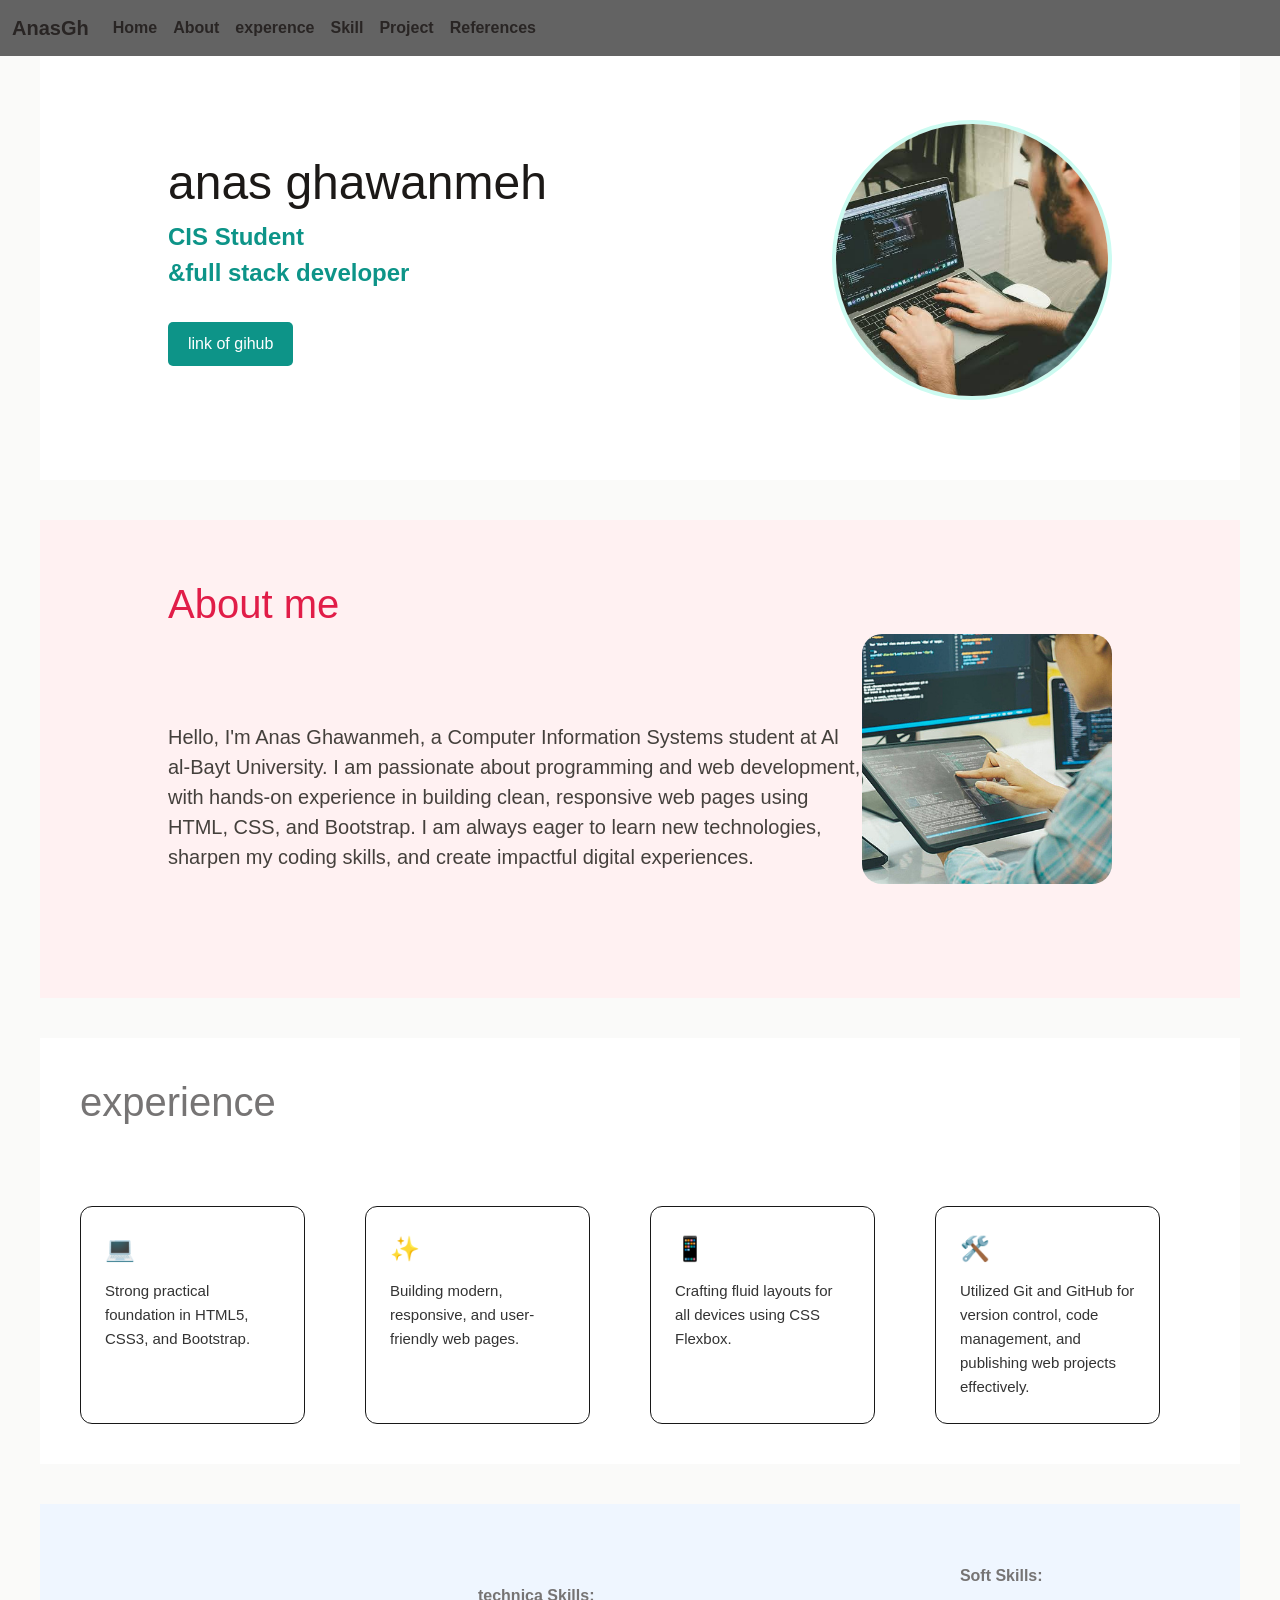
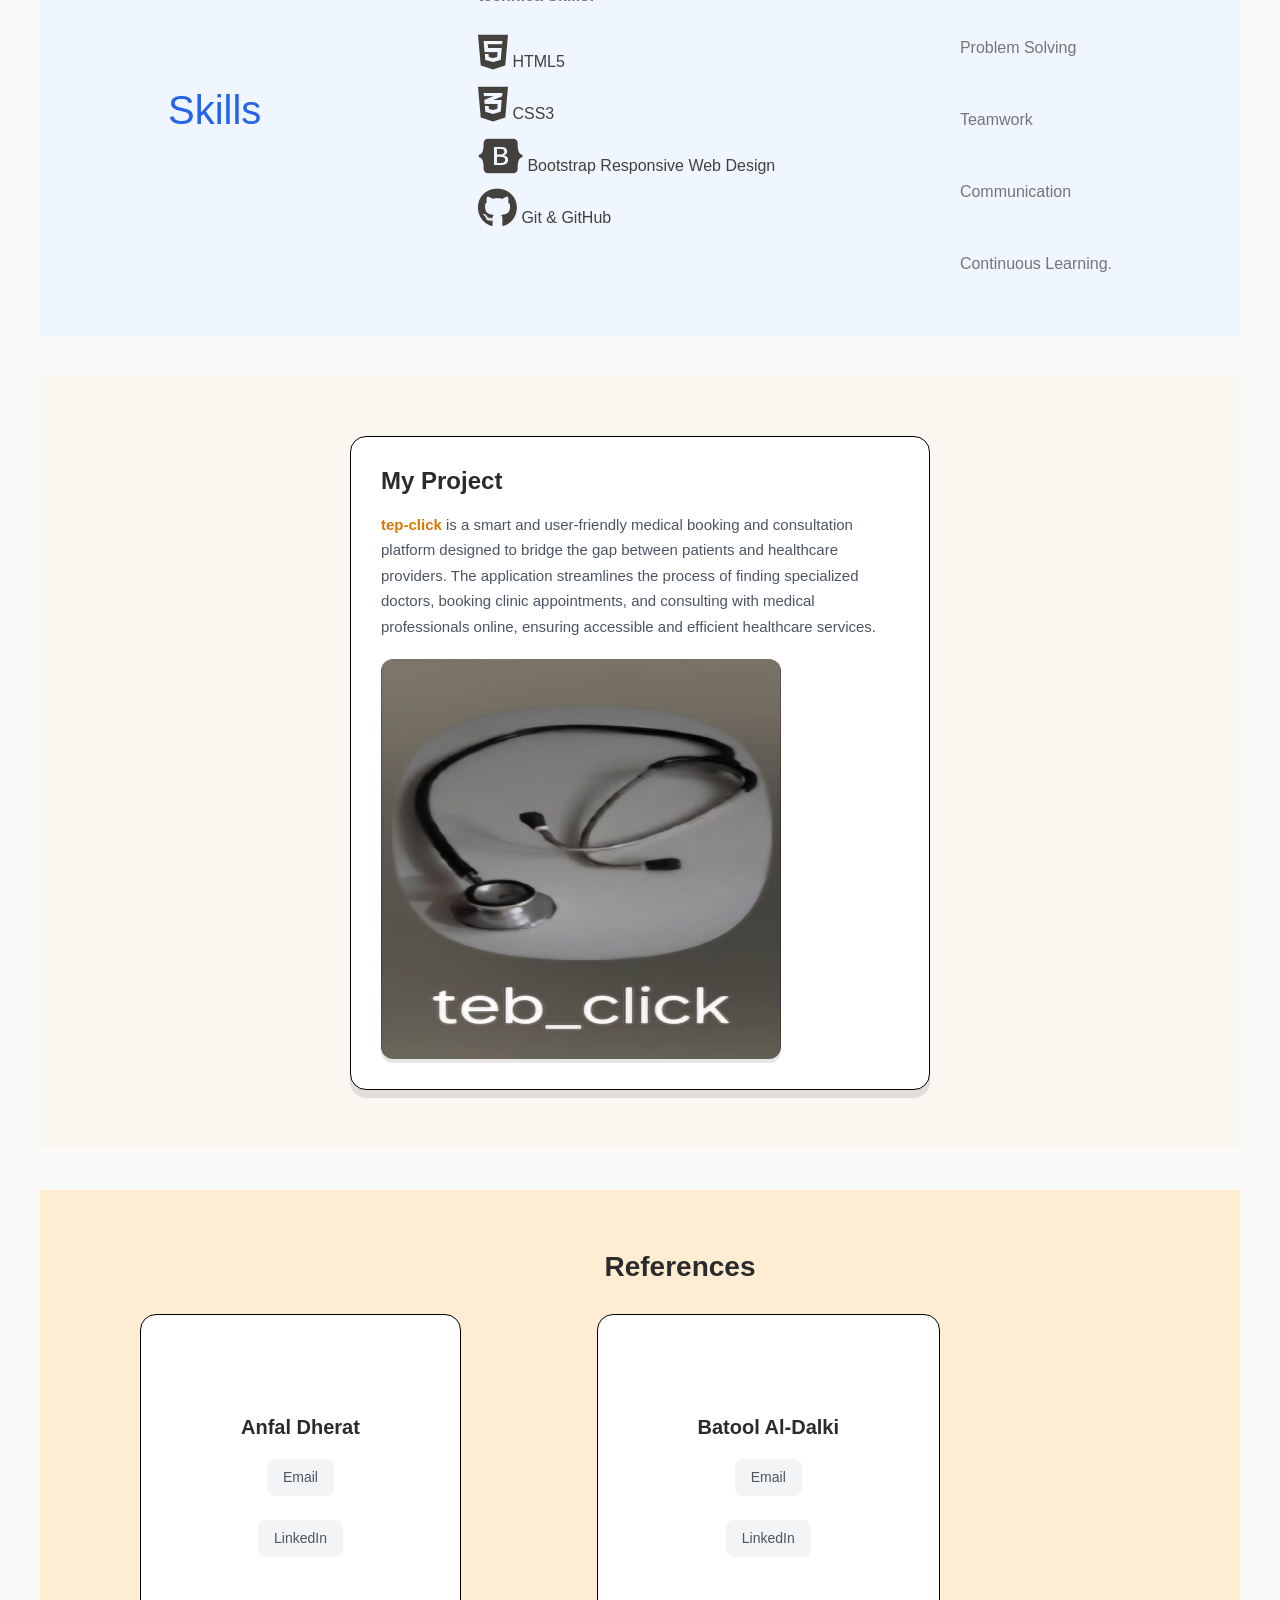
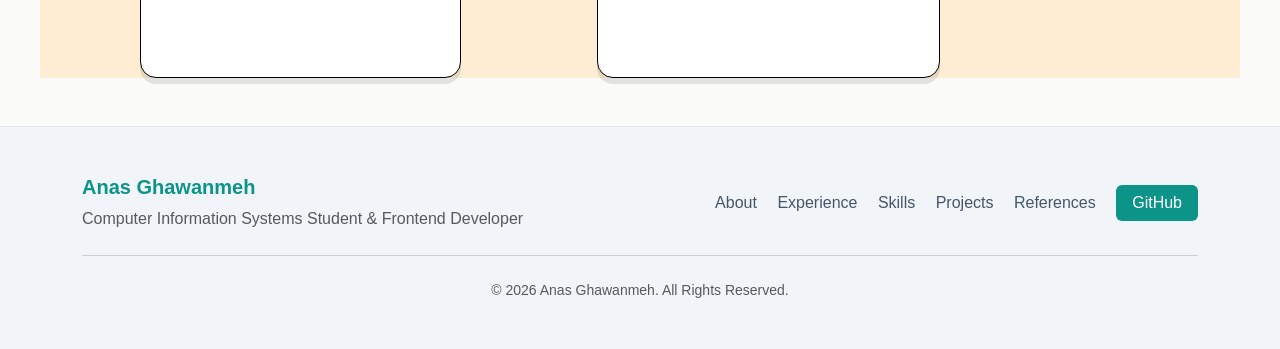
==== index.html @ 887d9730 "update portfolio design, cards, and styling" ====
<!DOCTYPE html>
<html lang="en">
<head>
    <meta charset="UTF-8">
    <meta name="viewport" content="width=device-width, initial-scale=1.0">
    <title>Document</title>

    <link href="https://cdn.jsdelivr.net/npm/bootstrap@5.3.8/dist/css/bootstrap.min.css" rel="stylesheet" integrity="sha384-sRIl4kxILFvY47J16cr9ZwB07vP4J8+LH7qKQnuqkuIAvNWLzeN8tE5YBujZqJLB" crossorigin="anonymous">
        <link rel="stylesheet" href="test.css">
        <link rel="stylesheet"href="https://cdnjs.cloudflare.com/ajax/libs/font-awesome/6.5.0/css/all.min.css">
</head>
<body>
    <nav class="navbar navbar-expand-lg navbar-dark bg-dark fixed-top">
  <div class="container-fluid">
    <a class="navbar-brand" href="#">AnasGh</a>
    <button class="navbar-toggler" type="button" data-bs-toggle="collapse" data-bs-target="#navbarSupportedContent" aria-controls="navbarSupportedContent" aria-expanded="false" aria-label="Toggle navigation">
      <span class="navbar-toggler-icon"></span>
    </button>
    <div class="collapse navbar-collapse" id="navbarSupportedContent">
      <ul class="navbar-nav me-auto mb-2 mb-lg-0">
        <li class="nav-item">
          <a class="nav-link active" aria-current="page" href="#hero-section">Home</a>
        </li>
        <li class="nav-item">
          <a class="nav-link" href="#about-section">About</a>
        </li>
      <li class="nav-item">
          <a class="nav-link" href="#exper">experence</a>
        </li>
         <li class="nav-item">
          <a class="nav-link" href="#skill-section">Skill</a>
        </li>
         <li class="nav-item">
          <a class="nav-link" href="#project">Project</a>
        </li>
        <li class="nav-item">
          <a class="nav-link" href="#references-section">References</a>
        </li>
      </ul>
   
    </div>
  </div>
</nav>

<div class="hero" id="hero-section">
    <div class="herotext">
        <h1>anas ghawanmeh</h1>
        <p>CIS Student <br>&full stack developer</p>
        <a href="https://github.com/"  class="herobutton">link of gihub</a>
    </div>
    <div  class="heroimage">
        <image src="images.jpg">
    </div>
</div>


<div class="about" id="about-section">
    <div>
        <h1>About me</h1>
        <br>
        <p>Hello, I'm Anas Ghawanmeh, a Computer Information Systems student at Al al-Bayt University. I am passionate about programming and web development, with hands-on experience in building clean, responsive web pages using HTML, CSS, and Bootstrap. I am always eager to learn new technologies, sharpen my coding skills, and create impactful digital experiences.</p>
    </div>
    <div>
        <img src="about.jpg" alt="about">
    </div>
</div>
<div class="experienceH" id="exper">
<h1>experience</h1>
<div class="experience-container">
    
    <!-- الكارت الأول -->
    <div class="card">
        <div class="card-icon">💻</div>
        <p>Strong practical foundation in HTML5, CSS3, and Bootstrap.</p>
    </div>

    <!-- الكارت الثاني -->
    <div class="card">
        <div class="card-icon">✨</div>
        <p>Building modern, responsive, and user-friendly web pages.</p>
    </div>

    <!-- الكارت الثالث -->
    <div class="card">
        <div class="card-icon">📱</div>
        <p>Crafting fluid layouts for all devices using CSS Flexbox.</p>
    </div>

    <!-- الكارت الرابع -->
    <div class="card">
        <div class="card-icon">🛠️</div>
        <p>Utilized Git and GitHub for version control, code management, and publishing web projects effectively.</p>
    </div>
</div>
</div>
<div  class="skill" id="skill-section">

<div class="">

    <h1 class="h1skill">Skills</h1>
    </div>

    <div>
<ul>
        <strong>technica Skills:</strong>
        <br>
        <br>

         <li>
                <i class="fa-brands fa-html5"></i>
                HTML5
            </li >
      
       

            <li>
                <i class="fa-brands fa-css3-alt"></i>
                CSS3
            </li>
        

            <li>
                <i class="fa-brands fa-bootstrap" ></i>
                Bootstrap Responsive Web Design
            </li>
       

            <li>
                <i class="fa-brands fa-github"></i>
                Git & GitHub
            </li>
            
</ul>
</div>
<div>
  <ui>
          <strong>Soft Skills:</strong> 
          <br>
          <br>
           <br>
           Problem Solving
            <br>
             <br>
             <br>
          Teamwork
          <br>
           <br>
            <br> 
            Communication 
            <br>
             <br>
              <br>
              Continuous Learning.
      </ui> 

</div>
</div>


<div class="project-section" id="project">
    <div class="project-card">
        <h2>My Project</h2>
        <p>
            <span class="project-title">tep-click</span> is a smart and user-friendly medical booking and consultation platform designed to bridge the gap between patients and healthcare providers. The application streamlines the process of finding specialized doctors, booking clinic appointments, and consulting with medical professionals online, ensuring accessible and efficient healthcare services.
        </p>
        <div class="project-image-container">
            <img src="tep.jpeg" alt="tep-click">
        </div>
    </div>
</div>




<section class="references-section" id="references-section">
    <div class="references-header">
        <h2>References</h2>
    </div>
    
    <div class="references">
        
        <div class="reference-card">
            <h3>Anfal Dherat</h3>
            <p>
                <a href="mailto:gt.anfal.daharat@orange.com" class="ref-link">Email</a>
            </p>
            <p>
                <a href="https://www.linkedin.com/in/anfal-dherat/" target="_blank" class="ref-link">LinkedIn</a>
            </p>
        </div>

        
        <div class="reference-card">
            <h3>Batool Al-Dalki</h3>
            <p>
                <a href="mailto:gt.batool.aldalki@orange.com" class="ref-link">Email</a>
            </p>
            <p>
                <a href="https://www.linkedin.com/in/batool-walid-b33894228?utm_source=share_via&utm_content=profile&utm_medium=member_ios" target="_blank" class="ref-link">LinkedIn</a>
            </p>
        </div>
    </div>
</section>

<footer class="footer py-5 mt-5">
    <div class="container">
        <div class="row align-items-center">
            
            <div class="col-md-6 text-center text-md-start mb-3 mb-md-0">
                <h5 class="footer-brand mb-2">Anas Ghawanmeh</h5>
                <p class="text-muted mb-0">Computer Information Systems Student & Frontend Developer</p>
            </div>
            
            
            <div class="col-md-6 text-center text-md-end">
                <a href="#about-section" class="footer-link me-3">About</a>
                <a href="#exper" class="footer-link me-3">Experience</a>
                <a href="#skill-section" class="footer-link me-3">Skills</a>
                <a href="#project" class="footer-link me-3">Projects</a>
                <a href="#references-section" class="footer-link me-3">References</a>


                <a href="https://github.com/" target="_blank" class="footer-btn">GitHub</a>
            </div>
        </div>
        
        <hr class="my-4 text-muted">
        
       
        <div class="row">
            <div class="col text-center">
                <p class="text-muted small mb-0">&copy; 2026 Anas Ghawanmeh. All Rights Reserved.</p>
            </div>
        </div>
    </div>
</footer>







<script src="https://cdn.jsdelivr.net/npm/bootstrap@5.0.2/dist/js/bootstrap.bundle.min.js" integrity="sha384-MrcW6ZMFYlzcLA8Nl+NtUVF0sA7MsXsP1UyJoMp4YLEuNSfAP+JcXn/tWtIaxVXM" crossorigin="anonymous"></script>

</body>
</html>
---- test.css ----
body {
    background-color: #fafaf9;
    color: #767474;
    font-family: Arial, sans-serif;
    margin: 0;
    padding: 0;
    
}

/* navbar */
.navbar {
    background-color: #636363 !important;
    
}
.navbar-brand, .nav-link {
    color: #292524 !important;
    font-weight: 600;
    
}
.nav-link:hover {
    color: #0d9488 !important;
}

/*hero*/
.hero {
    margin-top: 70px;
    margin: 40px;
    display: flex;
    justify-content: space-between;
    align-items: center;
    padding: 80px 10%;
    background-color: #ffffff;
}
.hero:hover{
     transform: translateY(20px);
     box-shadow:0 12px  rgba(0, 0, 0, 0.1);
}
.herotext h1 {
    color: #1c1917;
    font-size: 3rem;
}
.herotext p {
    color: #0d9488; 
    font-size: 1.5rem;
    font-weight: bold;
}
.herobutton {
    background-color: #0d9488;
    color: white;
    padding: 10px 20px;
    text-decoration: none;
    border-radius: 5px;
    display: inline-block;
    margin-top: 15px;
}
.herobutton:hover{
    background-color: #1c1917;
}
.heroimage img {
    width: 280px;
    height: 280px;
    border-radius: 50%;
    object-fit: cover;
    border: 4px solid #ccfbf1;
}
.heroimage img:hover{
     border: 10px solid #ccfbf1;
     width: 300px;
    height: 300px;
    transition: ease 100ms;
}

/* about*/
.about {
    margin: 40px;
    display: flex;
    justify-content: space-between;
    align-items: center;
    padding: 60px 10%;
    background-color: #fff1f2; 
}
.about:hover{
    transform: translateY(-6px);
    box-shadow:0 12px  rgba(0, 0, 0, 0.1);
}
.about h1 {
    color: #e11d48; 
    margin-bottom: 20px;
}
.about p {
    color: #44403c;
    font-size: 20px;
    padding: 50px 0
}
.about img {
    width: 250px;
    height: 250px;
    border-radius: 20px;
    object-fit: cover;
}
.about img:hover{
    
     width: 300px;
    height: 300px;
    transition: ease 1000ms;
   
}


/* Experience*/

.experienceH{
 margin: 40px;
  background-color: #ffffff;
  padding: 40px;
}
.experienceH h1{
    margin-bottom: 80px;
}
.experienceH:hover{
   transform: translateY(-6px);
    box-shadow: 0 12px  rgba(0, 0, 0, 0.1);
}
.experience-container {
   
    display: flex;
    justify-content: space-between;
    gap: 20px;
  
}
.card {
    width: 50%;
    background-color: #ffffff;
    padding: 24px;
    border-radius: 12px;
    
    
    border: 1px solid rgb(24, 24, 24);
    margin-right: 40px;
}
.card:hover {
    transform: translateY(-6px);
    box-shadow: 0 12px rgba(0, 0, 0, 0.1);
    transition: transform 0.3s ease, box-shadow 0.3s ease;
    box-shadow:  rgba(0, 0, 0, 0.1);
}
.card-icon {
    font-size: 24px;
    margin-bottom: 12px;
}
.card p {
    color: #333333;
    font-size: 15px;
    line-height: 1.6;
    margin: 0;
}


/* Skills*/
.skill {
    margin: 40px;
    display: flex;
    justify-content: space-between;
    align-items: center;
    padding: 60px 10%;
    background-color: #eff6ff;
}
.skill:hover{
    transform: translateY(-6px);
    box-shadow:0 12px  rgba(0, 0, 0, 0.1);
    transition: transform 0.3s ease, box-shadow 0.3s ease;
    box-shadow:  rgba(0, 0, 0, 0.1);
}
.skill div{
    display: flex;
    flex-direction: row;
}
.skill h1 {
    color: #2563eb; 
    margin-bottom: 20px;
}
.skill li {
    color: #44403c;
    margin-bottom: 10px;
     list-style-type: none;
}
.skill img {
    width: 280px;
    height: 280px;
    border-radius: 20px;
    object-fit: cover;
}
.fa-brands{
    font-size: 40px;
}

/* project*/

.project-section {
    background-color: #faf6f0; 
    padding: 60px 20px;
    display: flex;
    justify-content: center;
    align-items: center;
    margin: 40px;
    
}
.project-section:hover{
    transform: translate(-6px);
    box-shadow: 0 8px  rgba(0, 0, 0, 0.1);
     transition: transform 0.3s ease, box-shadow 0.3s ease;
}


.project-card {
    background-color: #ffffff; 
    width: 50%;
    max-width: 600px; 
    padding: 30px;
    border-radius: 16px;
    box-shadow: 0 8px  rgba(0, 0, 0, 0.1);
    border: 1px solid rgb(0, 0, 0);
    transition: transform 0.3s ease, box-shadow 0.3s ease;
}


.project-card:hover {
    transform: translateY(-6px);
    box-shadow: 0 14px  rgba(0, 0, 0, 0.1);
    transition: transform 0.3s ease, box-shadow 0.3s ease;
}
.project-card h2 {
    color: #2b2b2b;
    font-size: 24px;
    margin-bottom: 16px;
    font-weight: bold;
}
.project-title {
    color: #d97706; 
    font-weight: bold;
}
.project-card p {
    color: #4b5563;
    font-size: 15px;
    line-height: 1.7;
    margin-bottom: 20px;
}
.project-image-container img {
    width: 400px;
    height: 400px;
    border-radius: 12px;
    display: block;
    box-shadow: 0 4px  rgba(0, 0, 0, 0.1);
}



/* refrence*/

.references-section {
    background-color: #feedd3; 
    padding: 60px 20px 0px 100px;
    margin: 40px;
}
.references-section:hover{
     transform: translate(-6px);
    box-shadow: 0 8px  rgba(0, 0, 0, 0.1);
     transition: transform 0.3s ease, box-shadow 0.3s ease;
}

.references-header {
    text-align: center;
    margin-bottom: 30px;
}

.references-header h2 {
    color: #2b2b2b;
    font-size: 28px;
    font-weight: bold;
}

.references {
    display: flex;
    justify-content: space-between;
    max-width: 800px;
    
}

.reference-card {
    background-color: #ffffff; 
    padding: 100px;
    border-radius: 16px;
    box-shadow: 0 6px  rgba(0, 0, 0, 0.1);
    border: 1px solid rgb(0, 0, 0);
    transition: transform 0.3s ease, box-shadow 0.3s ease;
    text-align: center;
}


.reference-card:hover {
    transform: translateY(-6px);
    box-shadow: 0 12px 25px rgba(0, 0, 0, 0.1);
}

/* تنسيق اسم الكوتش داخل الكارت */
.reference-card h3 {
    color: #2b2b2b;
    font-size: 20px;
    margin-bottom: 16px;
    font-weight: bold;
}
.ref-link {
    display: inline-block;
    background-color: #f3f4f6;
    color: #4b5563;
    padding: 8px 16px;
    border-radius: 8px;
    text-decoration: none;
    font-size: 14px;
    font-weight: 500;
    margin: 4px 0;
}

.ref-link:hover {
    background-color: #d97706; /* لون مميز عند تمرير الماوس */
    color: #ffffff;
}
/*footer*/
.footer {
    background-color: #f1f5f9; 
    border-top: 1px solid #e2e8f0;
    color: #334155;
}

.footer-brand {
    color: #0d9488; 
    font-weight: bold;
}

.footer-link {
    color: #475569;
    text-decoration: none;
    font-weight: 500;
    transition: 0.3s;
}

.footer-link:hover {
    color: #0d9488;
}

.footer-btn {
    background-color: #0d9488;
    color: white;
    padding: 6px 16px;
    border-radius: 6px;
    text-decoration: none;
    font-weight: 500;
    transition: 0.3s;
    display: inline-block;
}

.footer-btn:hover {
    background-color: #0f766e;
    color: white;
}

@media (max-width: 768px) {
    .hero, .about, .experience-container, .skill, .references,.reference-card ,.card {
        flex-direction: column;
        text-align: center;
        padding: 5%;
    }
    .heroimage, .about img, .experence img, .skill img, .project img, .references img {
        margin-bottom: 40px;
    }
    .references a{
        margin-bottom: 10px;
        padding: 5px;
    }
    .project-image-container img{
        width: 100px;
        height: 100px;
    }
    .project-card{
        padding-right: 160px;
    }
    .reference-card{
        padding: 80px;
    }
    .references-section{
       padding: 40px;
    }
    
}
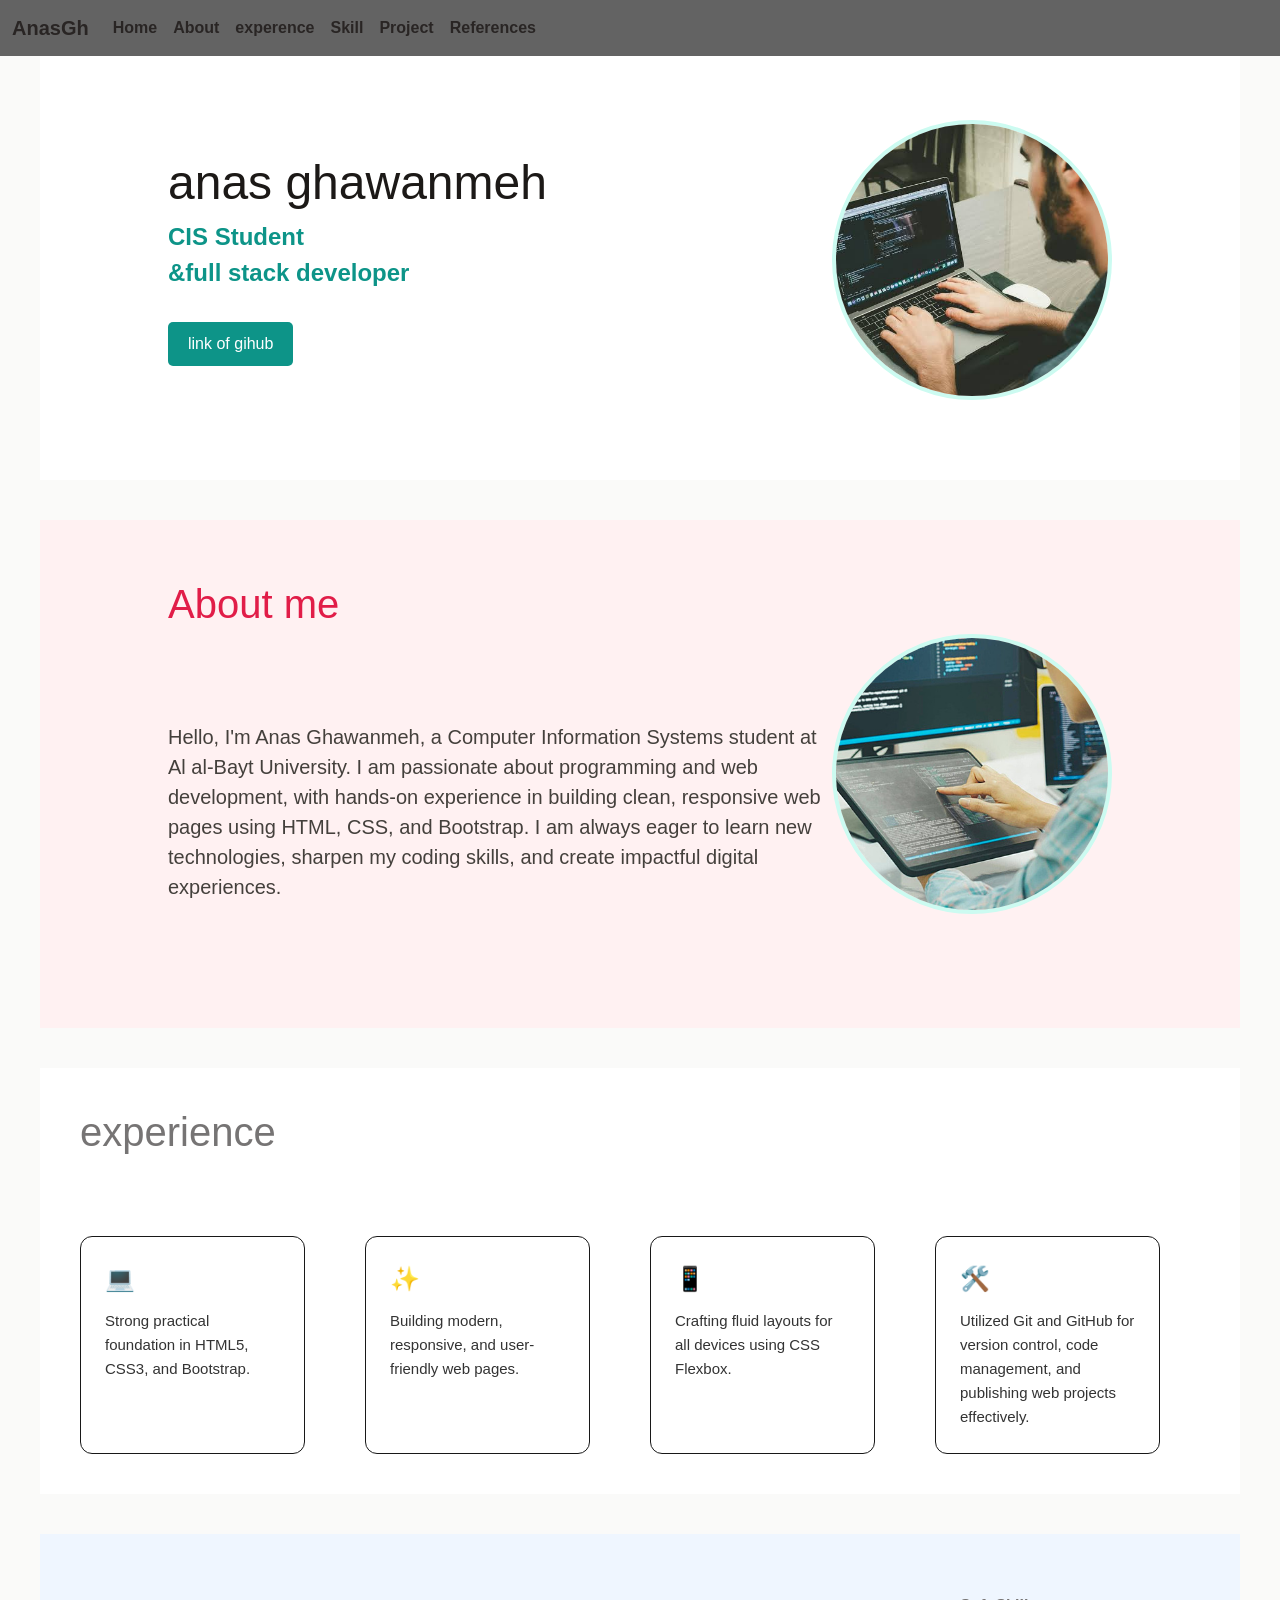
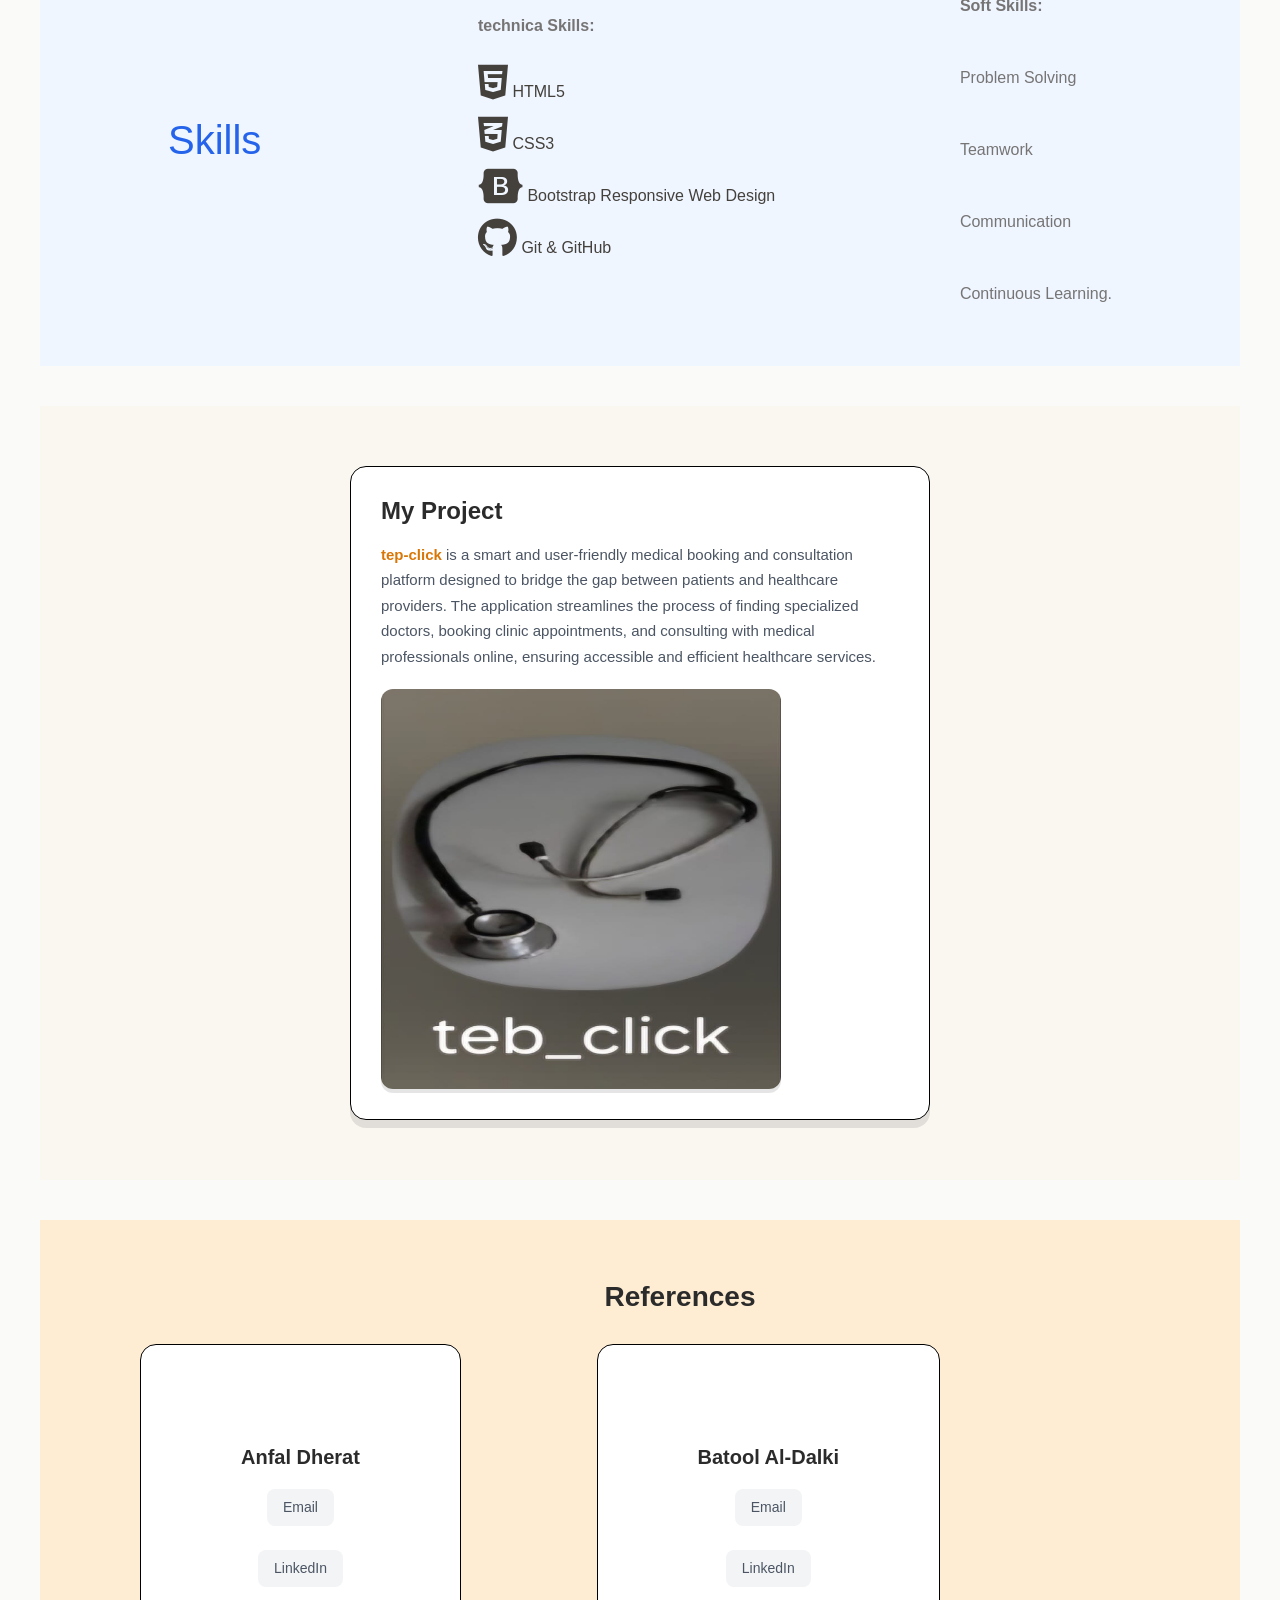
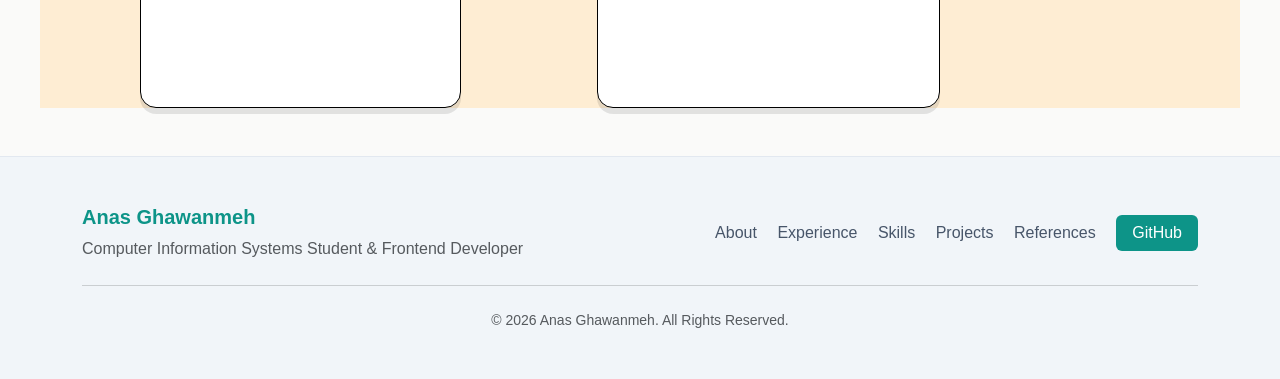
==== commit 51887ca5: "update portfolio design, cards, and styling" ====
--- a/index.html
+++ b/index.html
@@ -68,25 +68,25 @@
 <h1>experience</h1>
 <div class="experience-container">
     
-    <!-- الكارت الأول -->
+    
     <div class="card">
         <div class="card-icon">💻</div>
         <p>Strong practical foundation in HTML5, CSS3, and Bootstrap.</p>
     </div>
 
-    <!-- الكارت الثاني -->
+    
     <div class="card">
         <div class="card-icon">✨</div>
         <p>Building modern, responsive, and user-friendly web pages.</p>
     </div>
 
-    <!-- الكارت الثالث -->
+    
     <div class="card">
         <div class="card-icon">📱</div>
         <p>Crafting fluid layouts for all devices using CSS Flexbox.</p>
     </div>
 
-    <!-- الكارت الرابع -->
+    
     <div class="card">
         <div class="card-icon">🛠️</div>
         <p>Utilized Git and GitHub for version control, code management, and publishing web projects effectively.</p>
--- a/test.css
+++ b/test.css
@@ -34,8 +34,7 @@
 }
 .hero:hover{
      transform: translateY(20px);
-     box-shadow:0 12px  rgba(0, 0, 0, 0.1);
-}
+box-shadow: 0 12px 24px rgba(0, 0, 0, 0.1);}
 .herotext h1 {
     color: #1c1917;
     font-size: 3rem;
@@ -71,6 +70,7 @@
     transition: ease 100ms;
 }
 
+
 /* about*/
 .about {
     margin: 40px;
@@ -82,7 +82,7 @@
 }
 .about:hover{
     transform: translateY(-6px);
-    box-shadow:0 12px  rgba(0, 0, 0, 0.1);
+    box-shadow: 0 12px 24px rgba(0, 0, 0, 0.1);
 }
 .about h1 {
     color: #e11d48; 
@@ -94,16 +94,18 @@
     padding: 50px 0
 }
 .about img {
-    width: 250px;
-    height: 250px;
-    border-radius: 20px;
+    width: 280px;
+    height: 280px;
+    border-radius: 50%;
     object-fit: cover;
+    border: 4px solid #ccfbf1;
 }
 .about img:hover{
     
+    border: 10px solid #ccfbf1;
      width: 300px;
     height: 300px;
-    transition: ease 1000ms;
+    transition: ease 100ms;
    
 }
 
@@ -120,8 +122,7 @@
 }
 .experienceH:hover{
    transform: translateY(-6px);
-    box-shadow: 0 12px  rgba(0, 0, 0, 0.1);
-}
+box-shadow: 0 12px 24px rgba(0, 0, 0, 0.1);}
 .experience-container {
    
     display: flex;
@@ -143,7 +144,7 @@
     transform: translateY(-6px);
     box-shadow: 0 12px rgba(0, 0, 0, 0.1);
     transition: transform 0.3s ease, box-shadow 0.3s ease;
-    box-shadow:  rgba(0, 0, 0, 0.1);
+    box-shadow: 0 12px 24px rgba(0, 0, 0, 0.1);
 }
 .card-icon {
     font-size: 24px;
@@ -170,7 +171,7 @@
     transform: translateY(-6px);
     box-shadow:0 12px  rgba(0, 0, 0, 0.1);
     transition: transform 0.3s ease, box-shadow 0.3s ease;
-    box-shadow:  rgba(0, 0, 0, 0.1);
+    box-shadow: 0 12px 24px rgba(0, 0, 0, 0.1);
 }
 .skill div{
     display: flex;
@@ -207,9 +208,10 @@
     
 }
 .project-section:hover{
-    transform: translate(-6px);
-    box-shadow: 0 8px  rgba(0, 0, 0, 0.1);
-     transition: transform 0.3s ease, box-shadow 0.3s ease;
+    transform: translateY(-6px);
+    box-shadow:0 12px  rgba(0, 0, 0, 0.1);
+    transition: transform 0.3s ease, box-shadow 0.3s ease;
+    box-shadow: 0 12px 24px rgba(0, 0, 0, 0.1);
 }
 
 
@@ -227,7 +229,7 @@
 
 .project-card:hover {
     transform: translateY(-6px);
-    box-shadow: 0 14px  rgba(0, 0, 0, 0.1);
+    box-shadow: 0 12px 24px rgba(0, 0, 0, 0.1);
     transition: transform 0.3s ease, box-shadow 0.3s ease;
 }
 .project-card h2 {
@@ -264,9 +266,10 @@
     margin: 40px;
 }
 .references-section:hover{
-     transform: translate(-6px);
-    box-shadow: 0 8px  rgba(0, 0, 0, 0.1);
-     transition: transform 0.3s ease, box-shadow 0.3s ease;
+     transform: translateY(-6px);
+    box-shadow:0 12px  rgba(0, 0, 0, 0.1);
+    transition: transform 0.3s ease, box-shadow 0.3s ease;
+    box-shadow: 0 12px 24px rgba(0, 0, 0, 0.1);
 }
 
 .references-header {
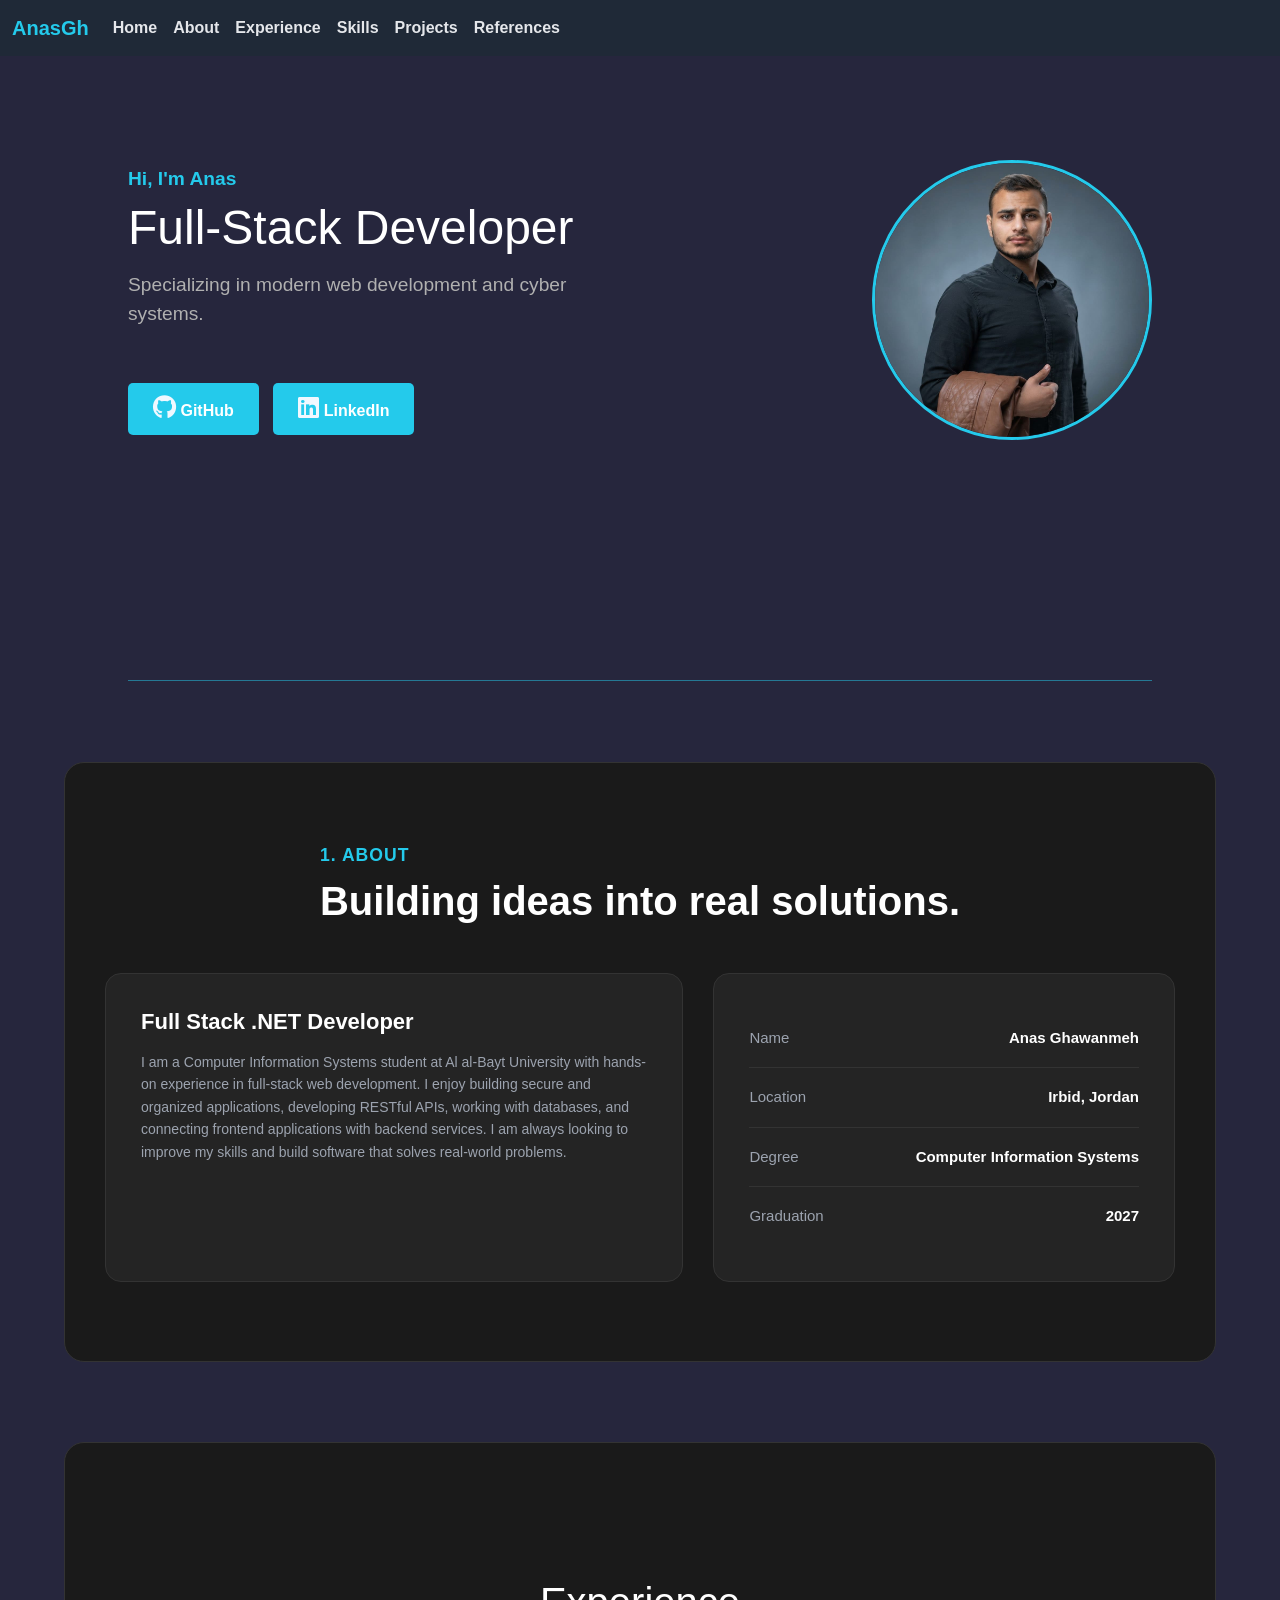
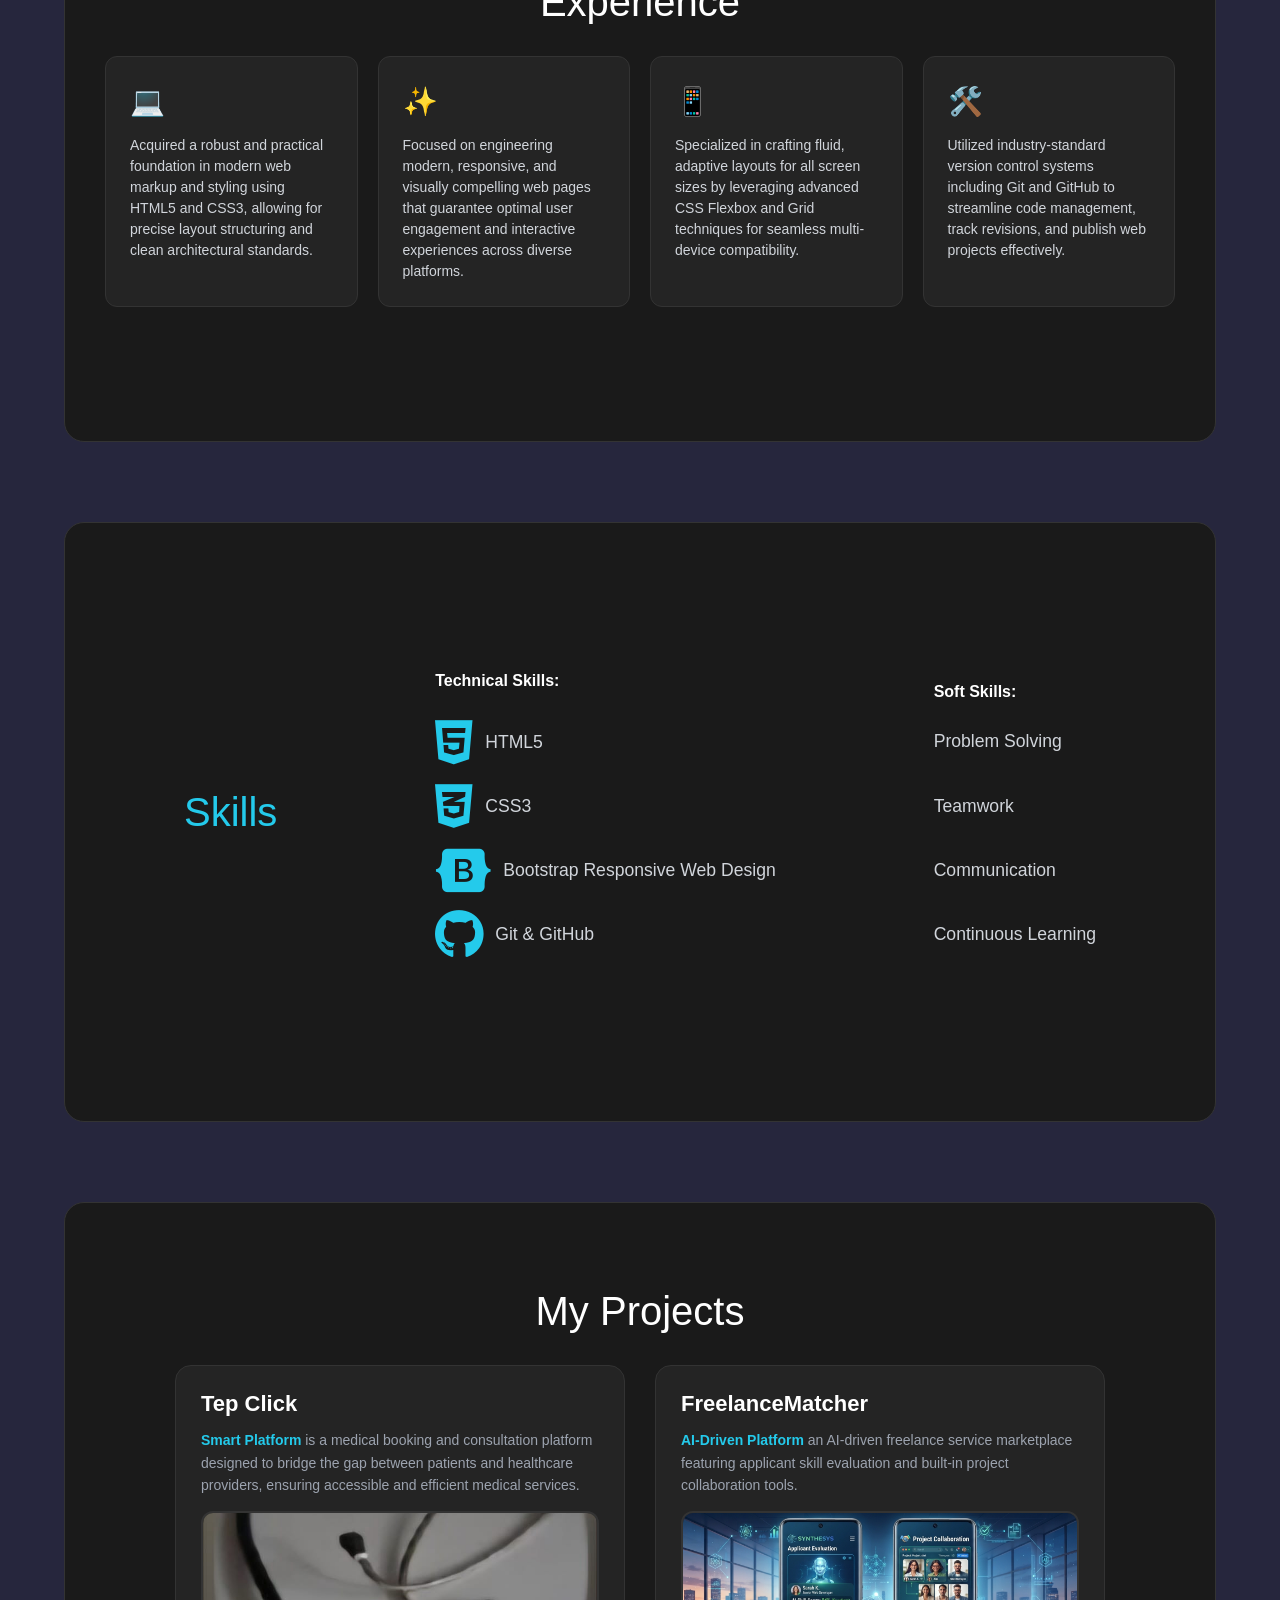
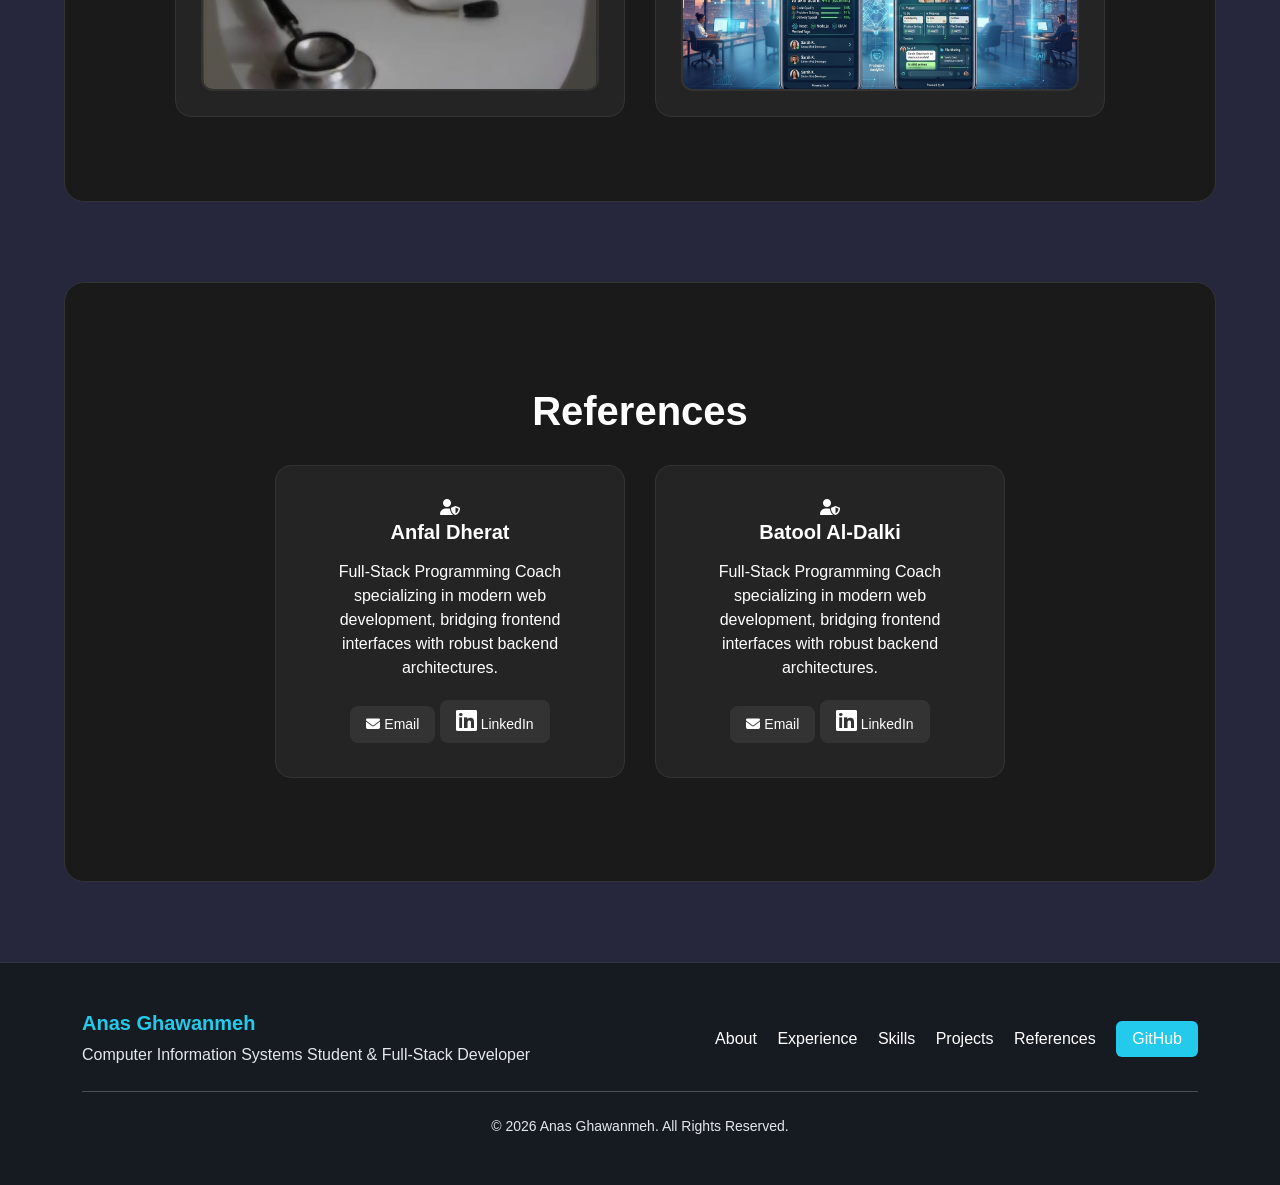
==== commit ab2fac8d: "update portfolio cards and styles" ====
--- a/index.html
+++ b/index.html
@@ -3,14 +3,19 @@
 <head>
     <meta charset="UTF-8">
     <meta name="viewport" content="width=device-width, initial-scale=1.0">
-    <title>Document</title>
-
+    <title>Anas Ghawanmeh - Portfolio</title>
+
+    
     <link href="https://cdn.jsdelivr.net/npm/bootstrap@5.3.8/dist/css/bootstrap.min.css" rel="stylesheet" integrity="sha384-sRIl4kxILFvY47J16cr9ZwB07vP4J8+LH7qKQnuqkuIAvNWLzeN8tE5YBujZqJLB" crossorigin="anonymous">
-        <link rel="stylesheet" href="test.css">
-        <link rel="stylesheet"href="https://cdnjs.cloudflare.com/ajax/libs/font-awesome/6.5.0/css/all.min.css">
+    
+    <link rel="stylesheet" href="test.css">
+    
+    <link rel="stylesheet" href="https://cdnjs.cloudflare.com/ajax/libs/font-awesome/6.4.0/css/all.min.css">
 </head>
 <body>
-    <nav class="navbar navbar-expand-lg navbar-dark bg-dark fixed-top">
+
+<!-- Navbar -->
+<nav class="navbar navbar-expand-lg navbar-dark bg-dark fixed-top">
   <div class="container-fluid">
     <a class="navbar-brand" href="#">AnasGh</a>
     <button class="navbar-toggler" type="button" data-bs-toggle="collapse" data-bs-target="#navbarSupportedContent" aria-controls="navbarSupportedContent" aria-expanded="false" aria-label="Toggle navigation">
@@ -24,209 +29,209 @@
         <li class="nav-item">
           <a class="nav-link" href="#about-section">About</a>
         </li>
-      <li class="nav-item">
-          <a class="nav-link" href="#exper">experence</a>
-        </li>
-         <li class="nav-item">
-          <a class="nav-link" href="#skill-section">Skill</a>
-        </li>
-         <li class="nav-item">
-          <a class="nav-link" href="#project">Project</a>
+        <li class="nav-item">
+          <a class="nav-link" href="#exper">Experience</a>
+        </li>
+        <li class="nav-item">
+          <a class="nav-link" href="#skill-section">Skills</a>
+        </li>
+        <li class="nav-item">
+          <a class="nav-link" href="#project">Projects</a>
         </li>
         <li class="nav-item">
           <a class="nav-link" href="#references-section">References</a>
         </li>
       </ul>
-   
     </div>
   </div>
 </nav>
 
+<!-- Hero -->
 <div class="hero" id="hero-section">
     <div class="herotext">
-        <h1>anas ghawanmeh</h1>
-        <p>CIS Student <br>&full stack developer</p>
-        <a href="https://github.com/"  class="herobutton">link of gihub</a>
-    </div>
-    <div  class="heroimage">
-        <image src="images.jpg">
-    </div>
-</div>
-
-
+        <p class="greeting">Hi, I'm Anas</p>
+        <h1>Full-Stack Developer</h1>
+        <p class="description">Specializing in modern web development and cyber systems.</p>
+        <br>
+        
+        <a href="https://github.com/" class="herobutton" target="_blank">
+            <i style="color: aliceblue;"class="fa-brands fa-github"></i> GitHub
+        </a>
+        
+        <a href="https://linkedin.com/" class="herobutton" target="_blank" style="margin-left: 10px;">
+            <i style="color: aliceblue;" class="fa-brands fa-linkedin"></i> LinkedIn
+        </a>
+    </div>
+    <div class="heroimage">
+        <img src="ِِِAnas.jpeg" alt="Developer Profile">
+    </div>
+</div>
+
+<hr class="HR">
+
+<!-- About  -->
 <div class="about" id="about-section">
-    <div>
-        <h1>About me</h1>
-        <br>
-        <p>Hello, I'm Anas Ghawanmeh, a Computer Information Systems student at Al al-Bayt University. I am passionate about programming and web development, with hands-on experience in building clean, responsive web pages using HTML, CSS, and Bootstrap. I am always eager to learn new technologies, sharpen my coding skills, and create impactful digital experiences.</p>
-    </div>
-    <div>
-        <img src="about.jpg" alt="about">
-    </div>
-</div>
+    <div class="about_title">
+        <p class="about-tag">1. ABOUT</p>
+        <h2>Building ideas into real solutions.</h2>
+    </div>
+    
+    <div class="container_about">
+        <div class="square1_about">
+            <h2>Full Stack .NET Developer</h2>
+            <p>I am a Computer Information Systems student at Al al-Bayt University with hands-on experience in full-stack web development. I enjoy building secure and organized applications, developing RESTful APIs, working with databases, and connecting frontend applications with backend services. I am always looking to improve my skills and build software that solves real-world problems.</p>
+        </div>
+        
+        <div class="square2_about">
+            <div class="info-row">
+                <span class="info-label">Name</span>
+                <span class="info-value">Anas Ghawanmeh</span>
+            </div>
+            <div class="info-row">
+                <span class="info-label">Location</span>
+                <span class="info-value">Irbid, Jordan</span>
+            </div>
+            <div class="info-row">
+                <span class="info-label">Degree</span>
+                <span class="info-value">Computer Information Systems</span>
+            </div>
+            <div class="info-row">
+                <span class="info-label">Graduation</span>
+                <span class="info-value">2027</span>
+            </div>
+        </div>
+    </div>
+</div>
+<!-- Experience -->
 <div class="experienceH" id="exper">
-<h1>experience</h1>
-<div class="experience-container">
-    
-    
-    <div class="card">
-        <div class="card-icon">💻</div>
-        <p>Strong practical foundation in HTML5, CSS3, and Bootstrap.</p>
-    </div>
-
-    
-    <div class="card">
-        <div class="card-icon">✨</div>
-        <p>Building modern, responsive, and user-friendly web pages.</p>
-    </div>
-
-    
-    <div class="card">
-        <div class="card-icon">📱</div>
-        <p>Crafting fluid layouts for all devices using CSS Flexbox.</p>
-    </div>
-
-    
-    <div class="card">
-        <div class="card-icon">🛠️</div>
-        <p>Utilized Git and GitHub for version control, code management, and publishing web projects effectively.</p>
-    </div>
-</div>
-</div>
-<div  class="skill" id="skill-section">
-
-<div class="">
-
-    <h1 class="h1skill">Skills</h1>
-    </div>
-
-    <div>
-<ul>
-        <strong>technica Skills:</strong>
-        <br>
-        <br>
-
-         <li>
-                <i class="fa-brands fa-html5"></i>
-                HTML5
-            </li >
-      
-       
-
-            <li>
-                <i class="fa-brands fa-css3-alt"></i>
-                CSS3
-            </li>
-        
-
-            <li>
-                <i class="fa-brands fa-bootstrap" ></i>
-                Bootstrap Responsive Web Design
-            </li>
-       
-
-            <li>
-                <i class="fa-brands fa-github"></i>
-                Git & GitHub
-            </li>
-            
-</ul>
-</div>
-<div>
-  <ui>
-          <strong>Soft Skills:</strong> 
-          <br>
-          <br>
-           <br>
-           Problem Solving
-            <br>
-             <br>
-             <br>
-          Teamwork
-          <br>
-           <br>
-            <br> 
-            Communication 
-            <br>
-             <br>
-              <br>
-              Continuous Learning.
-      </ui> 
-
-</div>
-</div>
-
-
+    <h1>Experience</h1>
+    <div class="experience-container">
+        <div class="card">
+            <div class="card-icon">💻</div>
+            <p>Acquired a robust and practical foundation in modern web markup and styling using HTML5 and CSS3, allowing for precise layout structuring and clean architectural standards.</p>
+        </div>
+        <div class="card">
+            <div class="card-icon">✨</div>
+            <p>Focused on engineering modern, responsive, and visually compelling web pages that guarantee optimal user engagement and interactive experiences across diverse platforms.</p>
+        </div>
+        <div class="card">
+            <div class="card-icon">📱</div>
+            <p>Specialized in crafting fluid, adaptive layouts for all screen sizes by leveraging advanced CSS Flexbox and Grid techniques for seamless multi-device compatibility.</p>
+        </div>
+        <div class="card">
+            <div class="card-icon">🛠️</div>
+            <p>Utilized industry-standard version control systems including Git and GitHub to streamline code management, track revisions, and publish web projects effectively.</p>
+        </div>
+    </div>
+</div>
+<!-- Skills -->
+<div class="skill" id="skill-section">
+    <div class="skill-title-container">
+        <h1 class="h1skill">Skills</h1>
+    </div>
+
+    <div class="skills-list-group">
+        <ul>
+            <strong>Technical Skills:</strong>
+            <br><br>
+            <li><i style="font-size: 50px;"  class="fa-brands fa-html5"></i> HTML5</li>
+            <li><i style="font-size: 50px;"  class="fa-brands fa-css3-alt"></i> CSS3</li>
+            <li><i  style="font-size: 50px;" class="fa-brands fa-bootstrap"></i> Bootstrap Responsive Web Design</li>
+            <li><i style="font-size: 50px;" class="fa-brands fa-github"></i> Git & GitHub</li>
+        </ul>
+    </div>
+
+    <div class="soft-skills-group">
+        <ul>
+           
+            <strong>Soft Skills:</strong>
+            <br>
+            <br>
+            <li>Problem Solving</li>
+            <br>
+            <li>Teamwork</li>
+            <br>
+            <li>Communication</li>
+            <br>
+            <li>Continuous Learning</li>
+        </ul>
+    </div>
+</div>
+
+<!-- Projects-->
 <div class="project-section" id="project">
-    <div class="project-card">
-        <h2>My Project</h2>
-        <p>
-            <span class="project-title">tep-click</span> is a smart and user-friendly medical booking and consultation platform designed to bridge the gap between patients and healthcare providers. The application streamlines the process of finding specialized doctors, booking clinic appointments, and consulting with medical professionals online, ensuring accessible and efficient healthcare services.
-        </p>
-        <div class="project-image-container">
-            <img src="tep.jpeg" alt="tep-click">
-        </div>
-    </div>
-</div>
-
-
-
-
+    <h2 class="section-title">My Projects</h2>
+    <div class="projects-container">
+        
+        <div class="project-card">
+            <h2>Tep Click</h2>
+            <p>
+                <span class="project-title">Smart Platform</span> is a medical booking and consultation platform designed to bridge the gap between patients and healthcare providers, ensuring accessible and efficient medical services.
+            </p>
+            <div class="project-image-container">
+                <img src="tep.jpeg" alt="tep-click">
+            </div>
+        </div>
+
+        
+        <div class="project-card">
+            <h2>FreelanceMatcher</h2>
+            <p>
+                <span class="project-title">AI-Driven Platform</span> an AI-driven freelance service marketplace featuring applicant skill evaluation and built-in project collaboration tools.
+            </p>
+            <div class="project-image-container">
+                <img src="proj.jpg" alt="project-2">
+            </div>
+        </div>
+    </div>
+</div>
+
+<!-- References -->
 <section class="references-section" id="references-section">
     <div class="references-header">
         <h2>References</h2>
     </div>
-    
     <div class="references">
-        
         <div class="reference-card">
+            <div class="ref-icon"><i class="fa-solid fa-user-shield"></i></div>
             <h3>Anfal Dherat</h3>
-            <p>
-                <a href="mailto:gt.anfal.daharat@orange.com" class="ref-link">Email</a>
-            </p>
-            <p>
-                <a href="https://www.linkedin.com/in/anfal-dherat/" target="_blank" class="ref-link">LinkedIn</a>
-            </p>
-        </div>
-
+            <p class="ref-role">Full-Stack Programming Coach specializing in modern web development, bridging frontend interfaces with robust backend architectures.</p>
+            <div class="ref-buttons">
+                <a href="mailto:gt.anfal.daharat@orange.com" class="ref-link"><i class="fa-solid fa-envelope"></i> Email</a>
+                <a href="https://www.linkedin.com/in/anfal-dherat/" target="_blank" class="ref-link linkedin-btn"><i style="color: white;"  class="fa-brands fa-linkedin"></i> LinkedIn</a>
+            </div>
+        </div>
         
         <div class="reference-card">
+            <div class="ref-icon"><i  class="fa-solid fa-user-shield"></i></div>
             <h3>Batool Al-Dalki</h3>
-            <p>
-                <a href="mailto:gt.batool.aldalki@orange.com" class="ref-link">Email</a>
-            </p>
-            <p>
-                <a href="https://www.linkedin.com/in/batool-walid-b33894228?utm_source=share_via&utm_content=profile&utm_medium=member_ios" target="_blank" class="ref-link">LinkedIn</a>
-            </p>
+            <p class="ref-role">Full-Stack Programming Coach specializing in modern web development, bridging frontend interfaces with robust backend architectures.</p>
+            <div class="ref-buttons">
+                <a href="mailto:gt.batool.aldalki@orange.com" class="ref-link"><i class="fa-solid fa-envelope"></i> Email</a>
+                <a href="https://www.linkedin.com/in/batool-walid-b33894228?utm_source=share_via&utm_content=profile&utm_medium=member_ios" target="_blank" class="ref-link linkedin-btn"><i style="color: white;" class="fa-brands fa-linkedin"></i> LinkedIn</a>
+            </div>
         </div>
     </div>
 </section>
 
+<!-- Footer -->
 <footer class="footer py-5 mt-5">
     <div class="container">
         <div class="row align-items-center">
-            
             <div class="col-md-6 text-center text-md-start mb-3 mb-md-0">
                 <h5 class="footer-brand mb-2">Anas Ghawanmeh</h5>
-                <p class="text-muted mb-0">Computer Information Systems Student & Frontend Developer</p>
-            </div>
-            
-            
+                <p class="text-muted mb-0">Computer Information Systems Student & Full-Stack Developer</p>
+            </div>
             <div class="col-md-6 text-center text-md-end">
                 <a href="#about-section" class="footer-link me-3">About</a>
                 <a href="#exper" class="footer-link me-3">Experience</a>
                 <a href="#skill-section" class="footer-link me-3">Skills</a>
                 <a href="#project" class="footer-link me-3">Projects</a>
                 <a href="#references-section" class="footer-link me-3">References</a>
-
-
                 <a href="https://github.com/" target="_blank" class="footer-btn">GitHub</a>
             </div>
         </div>
-        
         <hr class="my-4 text-muted">
-        
-       
         <div class="row">
             <div class="col text-center">
                 <p class="text-muted small mb-0">&copy; 2026 Anas Ghawanmeh. All Rights Reserved.</p>
@@ -235,13 +240,6 @@
     </div>
 </footer>
 
-
-
-
-
-
-
 <script src="https://cdn.jsdelivr.net/npm/bootstrap@5.0.2/dist/js/bootstrap.bundle.min.js" integrity="sha384-MrcW6ZMFYlzcLA8Nl+NtUVF0sA7MsXsP1UyJoMp4YLEuNSfAP+JcXn/tWtIaxVXM" crossorigin="anonymous"></script>
-
 </body>
 </html>
--- a/test.css
+++ b/test.css
@@ -1,398 +1,588 @@
 
-body {
-    background-color: #fafaf9;
-    color: #767474;
-    font-family: Arial, sans-serif;
+* {
     margin: 0;
     padding: 0;
-    
-}
-
-/* navbar */
+   
+}
+
+html {
+    scroll-behavior: smooth;
+}
+
+body {
+    background-color: #26263d;
+    font-family: Arial, sans-serif;
+    color: #ffffff;
+    overflow-x: hidden;
+}
+
+/* Navbar */
 .navbar {
-    background-color: #636363 !important;
-    
-}
-.navbar-brand, .nav-link {
-    color: #292524 !important;
+    background-color: #1f2937 !important;
+    transition: background-color 0.3s ease;
+}
+.navbar-brand {
+    color: #24caeb !important;
     font-weight: 600;
     
 }
+.nav-link{
+    color: #e5e7eb !important;
+    font-weight: 600;
+    transition: color 0.3s ease;
+}
 .nav-link:hover {
-    color: #0d9488 !important;
-}
-
-/*hero*/
+    color: #24caeb !important;
+    text-shadow: 0 0 8px rgba(16, 185, 129, 0.4);
+}
+
+.hero, .about, .experienceH, .skill, .project-section, .references-section {
+    
+    width: 90vw;
+   height: 600px;
+    margin: 0 auto 80px auto;
+    display: flex;
+    flex-direction: column;
+    justify-content: center;
+    align-items: center;
+    padding: 60px 40px;
+    box-sizing: border-box;
+    background-color: #1a1a1a;
+    border-radius: 20px;
+    border: 1px solid #333;
+    transition: transform 0.4s ease, box-shadow 0.4s ease, border-color 0.4s ease;
+}
+
+.hero:hover, .about:hover, .experienceH:hover, .skill:hover, .project-section:hover, .references-section:hover {
+    border-color: rgba(16, 185, 129, 0.4);
+    box-shadow: 0 15px 35px rgba(16, 185, 129, 0.15);
+}
+
+/*Hero section */
 .hero {
-    margin-top: 70px;
-    margin: 40px;
-    display: flex;
+    width: 100vw;
+    max-width: 100%;
+    margin-bottom: 80px;
+    background-color: #26263d;
+    border: none;
+    border-radius: 0;
+    flex-direction: row;
     justify-content: space-between;
-    align-items: center;
-    padding: 80px 10%;
-    background-color: #ffffff;
-}
-.hero:hover{
-     transform: translateY(20px);
-box-shadow: 0 12px 24px rgba(0, 0, 0, 0.1);}
+    padding: 0 10%;
+}
+.hero:hover {
+    box-shadow: none;
+    border-color: transparent;
+}
+
+.HR {
+    border-color: #24caeb;
+    height: 2px;
+    width: 80%;
+    margin: 0 auto 80px auto;
+    opacity: 0.5;
+}
+
+/* Hero */
+.herotext {
+    width: 50%;
+}
+
+.greeting {
+    color: #24caeb;
+    font-weight: bold;
+    font-size: 1.2rem;
+    margin-bottom: 5px;
+}
+
 .herotext h1 {
-    color: #1c1917;
+    color: #ffffff;
     font-size: 3rem;
-}
-.herotext p {
-    color: #0d9488; 
-    font-size: 1.5rem;
-    font-weight: bold;
-}
+    margin-bottom: 15px;
+}
+
+.description {
+    color: #b0b0b0;
+    font-size: 1.2rem;
+    line-height: 1.5;
+    margin-bottom: 30px;
+}
+
 .herobutton {
-    background-color: #0d9488;
-    color: white;
-    padding: 10px 20px;
+    background-color: #24caeb;
+    color: #ffffff;
+    padding: 12px 25px;
     text-decoration: none;
     border-radius: 5px;
     display: inline-block;
-    margin-top: 15px;
-}
-.herobutton:hover{
-    background-color: #1c1917;
-}
+    font-weight: bold;
+    transition: all 0.3s ease;
+}
+
+.herobutton:hover {
+    background-color: #24caeb;
+    transform: translateY(-5px) scale(1.05);
+    box-shadow: 0 10px 25px24caeb
+}
+
 .heroimage img {
     width: 280px;
     height: 280px;
     border-radius: 50%;
     object-fit: cover;
-    border: 4px solid #ccfbf1;
-}
-.heroimage img:hover{
-     border: 10px solid #ccfbf1;
-     width: 300px;
-    height: 300px;
-    transition: ease 100ms;
-}
-
-
-/* about*/
+    border: 3px solid #24caeb;
+    transition: transform 0.4s ease, box-shadow 0.4s ease;
+}
+
+.heroimage img:hover {
+    transform: scale(1.08) rotate(2deg);
+    box-shadow: 0 0 35px 24caeb;
+}
+
+/* About */
+
 .about {
-    margin: 40px;
+    width: 90vw;
+    max-width: 1200px;
+    margin: 0 auto 80px auto;
+    padding: 60px 40px;
+    background-color: #1a1a1a;
+    border-radius: 20px;
+    border: 1px solid #333;
+    font-family: Arial, sans-serif;
+    transition: transform 0.4s ease, box-shadow 0.4s ease, border-color 0.4s ease;
+}
+
+
+.about:hover {
+    border-color: rgba(16, 143, 185, 0.4);
+    box-shadow: 0 15px 35px rgba(16, 143, 185, 0.4);
+}
+
+
+.about_title {
+    margin-bottom: 40px;
+}
+
+.about-tag {
+    color: #24caeb; 
+    font-size: 1.1rem;
+    font-weight: bold;
+    letter-spacing: 1px;
+    margin-bottom: 8px;
+}
+
+.about_title h2 {
+    font-size: 2.5rem;
+    font-weight: bold;
+    color: #ffffff;
+}
+
+
+.container_about {
+    display: flex;
+    gap: 30px;
+    flex-wrap: wrap; 
+}
+
+
+.square1_about, .square2_about {
+    background-color: #242424; 
+    border-radius: 16px;
+    padding: 35px;
+    border: 1px solid #333;
+    transition: all 0.4s ease;
+}
+
+/* تأثير التفاعل عند مرور الماوس على الكروت */
+.square1_about:hover, .square2_about:hover {
+    transform: translateY(-8px);
+    border-color: #24caeb;
+    box-shadow: 0 15px 30px rgba(16, 185, 129, 0.25);
+}
+
+
+.square1_about {
+    flex: 1.3;
+    min-width: 300px;
+}
+
+.square2_about {
+    flex: 1;
+    min-width: 280px;
+    display: flex;
+    flex-direction: column;
+    justify-content: space-between;
+}
+
+
+.square1_about h2 {
+    font-size: 22px;
+    font-weight: bold;
+    margin-bottom: 16px;
+    color: #ffffff;
+    transition: color 0.3s ease;
+}
+
+.square1_about:hover h2 {
+    color: #24caeb; 
+}
+
+.square1_about p {
+    font-size: 14px;
+    line-height: 1.6;
+    color: #9ca3af; 
+}
+
+.info-row {
     display: flex;
     justify-content: space-between;
     align-items: center;
-    padding: 60px 10%;
-    background-color: #fff1f2; 
-}
-.about:hover{
-    transform: translateY(-6px);
-    box-shadow: 0 12px 24px rgba(0, 0, 0, 0.1);
-}
-.about h1 {
-    color: #e11d48; 
-    margin-bottom: 20px;
-}
-.about p {
-    color: #44403c;
-    font-size: 20px;
-    padding: 50px 0
-}
-.about img {
-    width: 280px;
-    height: 280px;
-    border-radius: 50%;
-    object-fit: cover;
-    border: 4px solid #ccfbf1;
-}
-.about img:hover{
-    
-    border: 10px solid #ccfbf1;
-     width: 300px;
-    height: 300px;
-    transition: ease 100ms;
-   
-}
-
-
-/* Experience*/
-
-.experienceH{
- margin: 40px;
-  background-color: #ffffff;
-  padding: 40px;
-}
-.experienceH h1{
-    margin-bottom: 80px;
-}
-.experienceH:hover{
-   transform: translateY(-6px);
-box-shadow: 0 12px 24px rgba(0, 0, 0, 0.1);}
+    padding: 18px 0;
+    border-bottom: 1px solid #333333; /* خط فاصل متناسق مع الخلفية الداكنة */
+}
+
+/* إزالة الخط الفاصل عن آخر عنصر */
+.info-row:last-child {
+    border-bottom: none;
+}
+
+.info-label {
+    color: #9ca3af; /* لون رمادي هادئ لتسمية الحقل مثل Name و Location */
+    font-size: 15px;
+}
+
+.info-value {
+    color: #ffffff; /* لون أبيض واضح لقيمة الاسم والتفاصيل */
+    font-size: 15px;
+    font-weight: bold;
+    text-align: right;
+}
+
+/* التجاوب مع الهواتف المحمولة */
+@media (max-width: 768px) {
+    .container_about {
+        flex-direction: column;
+    }
+    .about_title h2 {
+        font-size: 2rem;
+    }
+}
+
+
+
+/* Experience */
+.experienceH h1 {
+    color: #ffffff;
+    margin-bottom: 30px;
+    text-align: center;
+    font-size: 2.5rem;
+}
+
 .experience-container {
-   
-    display: flex;
-    justify-content: space-between;
+    display: flex;
+    justify-content: center;
     gap: 20px;
-  
-}
+    flex-wrap: wrap;
+    width: 100%;
+}
+
 .card {
-    width: 50%;
-    background-color: #ffffff;
+    flex: 1;
+    min-width: 240px;
+    max-width: 270px;
+    min-height: 220px;
+    background-color: #242424;
     padding: 24px;
     border-radius: 12px;
-    
-    
-    border: 1px solid rgb(24, 24, 24);
-    margin-right: 40px;
-}
+    border: 1px solid #333;
+    transition: all 0.4s cubic-bezier(0.165, 0.84, 0.44, 1);
+    display: flex;
+    flex-direction: column;
+    justify-content: flex-start;
+}
+
 .card:hover {
-    transform: translateY(-6px);
-    box-shadow: 0 12px rgba(0, 0, 0, 0.1);
-    transition: transform 0.3s ease, box-shadow 0.3s ease;
-    box-shadow: 0 12px 24px rgba(0, 0, 0, 0.1);
-}
+    transform: translateY(-10px) scale(1.02);
+    border-color: #24caeb;
+    background-color: #2a2a2a;
+    box-shadow: 0 15px 30px rgba(16, 185, 129, 0.25);
+}
+
 .card-icon {
+    font-size: 28px;
+    margin-bottom: 12px;
+    transition: transform 0.3s ease;
+}
+
+.card:hover .card-icon {
+    transform: scale(1.2) rotate(10deg);
+}
+
+.card p {
+    color: #d1d5db;
+    font-size: 14px;
+    line-height: 1.5;
+    margin: 0;
+}
+
+/* Skills */
+.skill {
+    flex-direction: row;
+    justify-content: space-around;
+    align-items: center;
+}
+
+.h1skill {
+    color: #24caeb !important;
+    margin-bottom: 20px;
+    font-size: 2.5rem;
+}
+
+.skill ul {
+    list-style: none;
+    padding: 0;
+}
+
+.skill li {
+    color: #d1d5db;
+    margin-bottom: 14px;
+    display: flex;
+    align-items: center;
+    gap: 12px;
+    font-size: 1.1rem;
+    transition: transform 0.3s ease, color 0.3s ease;
+}
+
+
+.skill li:hover {
+    transform: translateX(8px);
+    color: #24caeb;
+}
+
+.fa-brands {
     font-size: 24px;
+    color: #24caeb;
+    transition: transform 0.3s ease;
+}
+
+.skill li:hover .fa-brands {
+    transform: scale(1.2);
+}
+
+/* Projects */
+.section-title {
+    color: #ffffff;
+    text-align: center;
+    margin-bottom: 30px;
+    font-size: 2.5rem;
+}
+
+.projects-container {
+    display: flex;
+    justify-content: center;
+    gap: 30px;
+    flex-wrap: wrap;
+    width: 100%;
+}
+
+.project-card {
+    background-color: #242424;
+    width: 45%;
+    min-width: 280px;
+    max-width: 450px;
+    padding: 25px;
+    border-radius: 16px;
+    border: 1px solid #333;
+    transition: all 0.4s ease;
+}
+
+.project-card:hover {
+    transform: translateY(-10px);
+    border-color: #24caeb;
+    box-shadow: 0 20px 35px rgba(16, 185, 129, 0.3);
+}
+
+.project-card h2 {
+    color: #ffffff;
+    font-size: 22px;
     margin-bottom: 12px;
-}
-.card p {
-    color: #333333;
-    font-size: 15px;
+    font-weight: bold;
+    transition: color 0.3s ease;
+}
+
+.project-card:hover h2 {
+    color: #24caeb;
+}
+
+.project-title {
+    color: #24caeb;
+    font-weight: bold;
+}
+
+.project-card p {
+    color: #9ca3af;
+    font-size: 14px;
     line-height: 1.6;
-    margin: 0;
-}
-
-
-/* Skills*/
-.skill {
-    margin: 40px;
-    display: flex;
-    justify-content: space-between;
-    align-items: center;
-    padding: 60px 10%;
-    background-color: #eff6ff;
-}
-.skill:hover{
-    transform: translateY(-6px);
-    box-shadow:0 12px  rgba(0, 0, 0, 0.1);
-    transition: transform 0.3s ease, box-shadow 0.3s ease;
-    box-shadow: 0 12px 24px rgba(0, 0, 0, 0.1);
-}
-.skill div{
-    display: flex;
-    flex-direction: row;
-}
-.skill h1 {
-    color: #2563eb; 
-    margin-bottom: 20px;
-}
-.skill li {
-    color: #44403c;
-    margin-bottom: 10px;
-     list-style-type: none;
-}
-.skill img {
-    width: 280px;
-    height: 280px;
-    border-radius: 20px;
+    margin-bottom: 15px;
+}
+
+.project-image-container img {
+    width: 100%;
+    height: 180px;
     object-fit: cover;
-}
-.fa-brands{
-    font-size: 40px;
-}
-
-/* project*/
-
-.project-section {
-    background-color: #faf6f0; 
-    padding: 60px 20px;
+    border-radius: 12px;
+    display: block;
+    border: 2px solid #333;
+    transition: transform 0.4s ease, border-color 0.4s ease;
+}
+
+.project-card:hover .project-image-container img {
+    transform: scale(1.04);
+    border-color: #24caeb;
+}
+
+/* References  */
+.references-header h2 {
+    color: #ffffff;
+    font-size: 2.5rem;
+    font-weight: bold;
+    text-align: center;
+    margin-bottom: 30px;
+}
+
+.references {
     display: flex;
     justify-content: center;
-    align-items: center;
-    margin: 40px;
-    
-}
-.project-section:hover{
-    transform: translateY(-6px);
-    box-shadow:0 12px  rgba(0, 0, 0, 0.1);
-    transition: transform 0.3s ease, box-shadow 0.3s ease;
-    box-shadow: 0 12px 24px rgba(0, 0, 0, 0.1);
-}
-
-
-.project-card {
-    background-color: #ffffff; 
-    width: 50%;
-    max-width: 600px; 
+    gap: 30px;
+    flex-wrap: wrap;
+    width: 100%;
+}
+
+.reference-card {
+    background-color: #242424;
     padding: 30px;
     border-radius: 16px;
-    box-shadow: 0 8px  rgba(0, 0, 0, 0.1);
-    border: 1px solid rgb(0, 0, 0);
-    transition: transform 0.3s ease, box-shadow 0.3s ease;
-}
-
-
-.project-card:hover {
-    transform: translateY(-6px);
-    box-shadow: 0 12px 24px rgba(0, 0, 0, 0.1);
-    transition: transform 0.3s ease, box-shadow 0.3s ease;
-}
-.project-card h2 {
-    color: #2b2b2b;
-    font-size: 24px;
-    margin-bottom: 16px;
-    font-weight: bold;
-}
-.project-title {
-    color: #d97706; 
-    font-weight: bold;
-}
-.project-card p {
-    color: #4b5563;
-    font-size: 15px;
-    line-height: 1.7;
-    margin-bottom: 20px;
-}
-.project-image-container img {
-    width: 400px;
-    height: 400px;
-    border-radius: 12px;
-    display: block;
-    box-shadow: 0 4px  rgba(0, 0, 0, 0.1);
-}
-
-
-
-/* refrence*/
-
-.references-section {
-    background-color: #feedd3; 
-    padding: 60px 20px 0px 100px;
-    margin: 40px;
-}
-.references-section:hover{
-     transform: translateY(-6px);
-    box-shadow:0 12px  rgba(0, 0, 0, 0.1);
-    transition: transform 0.3s ease, box-shadow 0.3s ease;
-    box-shadow: 0 12px 24px rgba(0, 0, 0, 0.1);
-}
-
-.references-header {
+    border: 1px solid #333;
+    transition: all 0.4s ease;
     text-align: center;
-    margin-bottom: 30px;
-}
-
-.references-header h2 {
-    color: #2b2b2b;
-    font-size: 28px;
-    font-weight: bold;
-}
-
-.references {
-    display: flex;
-    justify-content: space-between;
-    max-width: 800px;
-    
-}
-
-.reference-card {
-    background-color: #ffffff; 
-    padding: 100px;
-    border-radius: 16px;
-    box-shadow: 0 6px  rgba(0, 0, 0, 0.1);
-    border: 1px solid rgb(0, 0, 0);
-    transition: transform 0.3s ease, box-shadow 0.3s ease;
-    text-align: center;
-}
-
+    flex: 1;
+    min-width: 250px;
+    max-width: 350px;
+}
 
 .reference-card:hover {
-    transform: translateY(-6px);
-    box-shadow: 0 12px 25px rgba(0, 0, 0, 0.1);
-}
-
-/* تنسيق اسم الكوتش داخل الكارت */
+    transform: translateY(-8px);
+    border-color: #24caeb;
+    box-shadow: 0 15px 30px rgba(16, 185, 129, 0.25);
+}
+
 .reference-card h3 {
-    color: #2b2b2b;
+    color: #ffffff;
     font-size: 20px;
     margin-bottom: 16px;
     font-weight: bold;
-}
+    transition: color 0.3s ease;
+}
+
+.reference-card:hover h3 {
+    color: #24caeb;
+}
+
 .ref-link {
     display: inline-block;
-    background-color: #f3f4f6;
-    color: #4b5563;
+    background-color: #333333;
+    color: #ffffff;
     padding: 8px 16px;
     border-radius: 8px;
     text-decoration: none;
     font-size: 14px;
     font-weight: 500;
     margin: 4px 0;
+    transition: all 0.3s ease;
 }
 
 .ref-link:hover {
-    background-color: #d97706; /* لون مميز عند تمرير الماوس */
-    color: #ffffff;
-}
-/*footer*/
+    background-color: #24caeb;
+    color: #ffffff;
+    transform: scale(1.08);
+}
+
+/* Footer */
 .footer {
-    background-color: #f1f5f9; 
-    border-top: 1px solid #e2e8f0;
-    color: #334155;
+    background-color: #161b22;
+    border-top: 1px solid #30363d;
+    color: #ffffff !important; 
+    padding: 40px 0;
+    margin-top: 40px;
+}
+
+.footer .text-muted {
+    color: #e5e7eb !important; 
 }
 
 .footer-brand {
-    color: #0d9488; 
+    color: #24caeb !important; 
     font-weight: bold;
 }
 
 .footer-link {
-    color: #475569;
+    color: #ffffff !important; 
     text-decoration: none;
     font-weight: 500;
-    transition: 0.3s;
+    transition: color 0.3s ease, transform 0.3s ease;
+    display: inline-block;
 }
 
 .footer-link:hover {
-    color: #0d9488;
+    color: #24caeb !important; 
+    transform: translateY(-2px);
 }
 
 .footer-btn {
-    background-color: #0d9488;
-    color: white;
+    background-color: #24caeb;
+    color: #ffffff !important;
     padding: 6px 16px;
     border-radius: 6px;
     text-decoration: none;
     font-weight: 500;
-    transition: 0.3s;
+    transition: all 0.3s ease;
     display: inline-block;
 }
 
 .footer-btn:hover {
-    background-color: #0f766e;
-    color: white;
-}
+    background-color: #24caeb
+    ;
+    color: #ffffff !important;
+    transform: translateY(-3px);
+    box-shadow: 0 5px 15px rgba(16, 185, 129, 0.4);
+}
+
 
 @media (max-width: 768px) {
-    .hero, .about, .experience-container, .skill, .references,.reference-card ,.card {
+    .hero, .about, .skill, .references-section, .experienceH, .project-section {
         flex-direction: column;
         text-align: center;
-        padding: 5%;
-    }
-    .heroimage, .about img, .experence img, .skill img, .project img, .references img {
-        margin-bottom: 40px;
-    }
-    .references a{
-        margin-bottom: 10px;
-        padding: 5px;
-    }
-    .project-image-container img{
-        width: 100px;
-        height: 100px;
-    }
-    .project-card{
-        padding-right: 160px;
-    }
-    .reference-card{
-        padding: 80px;
-    }
-    .references-section{
-       padding: 40px;
-    }
-    
-}
+        height: auto;
+        min-height: 100vh;
+        padding: 80px 20px 40px 20px;
+        width: 95vw;
+        margin-bottom: 50px;
+    }
+    .hero {
+        width: 100vw;
+    }
+    .herotext, .about div, .skill div {
+        width: 100%;
+    }
+    .about p {
+        text-align: center;
+    }
+    .project-card, .reference-card, .card {
+        width: 100%;
+        max-width: 100%;
+    }
+    .herobutton{
+        margin-top: 10px;
+    }
+}
